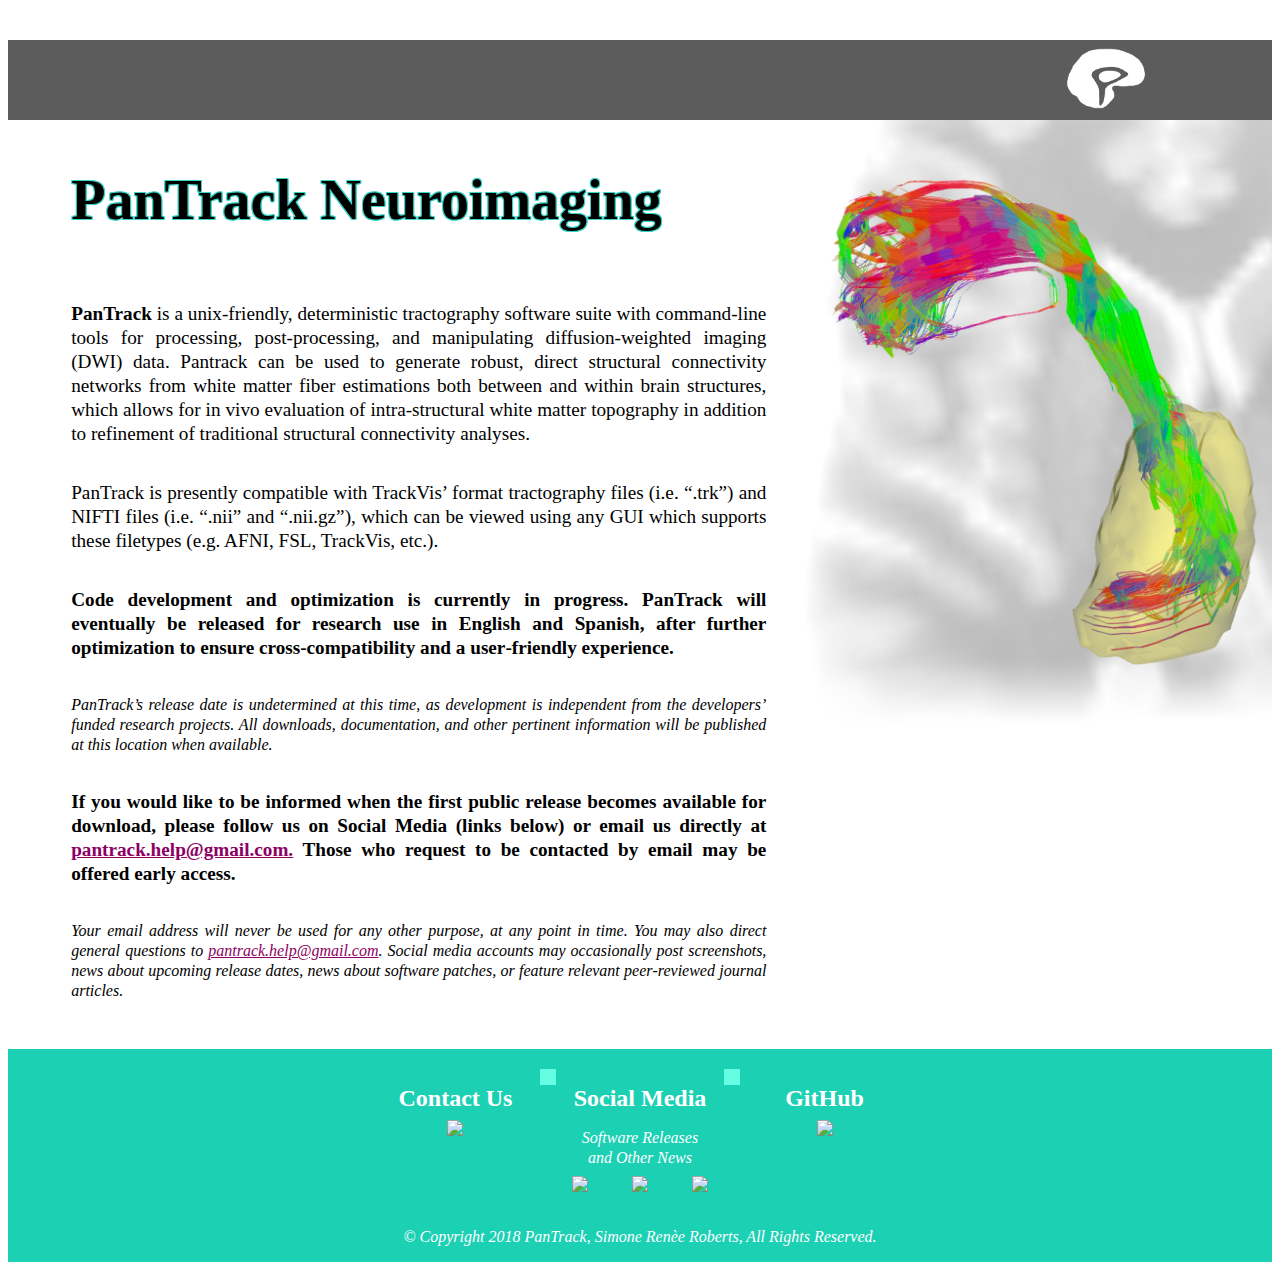
==== index.html @ d374583a "add main logo and main image" ====
<!DOCTYPE html>
<html>
<head>
	<title>PanTrack Neuroimaging</title>
	<meta name="viewport" content="width=device-width, initial-scale=1.0">
	<script type="text/javascript" src="assets/javascript/logic.js"></script>
    <link rel="stylesheet" type="text/css" href="assets/CSS/reset.css">
    <link rel="stylesheet" type="text/css" href="assets/CSS/style.css">
</head>
<body>
	<header>
		<img id="main-logo" src="assets/images/logo.png">
	</header>
	<main id="main-container">
		<div id="left-container">
			<h1>PanTrack Neuroimaging</h1>
			<p><strong>PanTrack</strong> is a unix&#x2011;friendly, deterministic tractography software suite 	   with command&#x2011;line tools for processing, post&#x2011;processing, and manipulating
			   diffusion&#x2011;weighted imaging (DWI) data. Pantrack can be used to generate robust,
			   direct structural connectivity networks from white matter fiber estimations both
			   between and within brain structures, which allows for in vivo evaluation of intra&#x2011;structural
			   white matter topography in addition to refinement of traditional structural connectivity analyses.</p>
			<p>PanTrack is presently compatible with TrackVis’ format tractography files (i.e. “.trk”)
			   and NIFTI files (i.e. “.nii” and “.nii.gz”), which can be viewed using any GUI
			   which supports these filetypes (e.g. AFNI, FSL, TrackVis, etc.).</p>
			<p><strong>Code development and optimization is currently in progress.
			   PanTrack will eventually be released for research use in
			   English and Spanish, after further optimization to ensure
			   cross&#x2011;compatibility and a user&#x2011;friendly experience.</strong></p>
			<p class="small-font">PanTrack’s release date is undetermined at this time, as development is independent from the
			   developers’ funded research projects. All downloads, documentation, and other
			   pertinent information will be published at this location when available.</p>
			<p><strong>If you would like to be informed when the first public release becomes available for 	   download, please follow us on Social Media (links below) or email us directly at <a href="mailto:pantrack.help@gmail.com">pantrack.help@gmail.com.</a>
			   Those who request to be contacted by email may be offered early access.</strong></p>
			<p class="small-font">Your email address will never be used for any other purpose, at any point in time. 
			   You may also direct general questions to <a href="mailto:pantrack.help@gmail.com">pantrack.help@gmail.com</a>. 
			   Social media accounts may occasionally post screenshots, news about
			   upcoming release dates, news about software patches, or
			   feature relevant peer&#x2011;reviewed journal articles.</p>
		</div>
		<div id="right-container">
			<img id="main-image" src="assets/images/main-image.png">
		</div>
	</main>
	<footer>
		<div id="social-container">
			<div class="social-group">
				<h2 class="social-heading">Contact Us</h2>
				<a href="mailto:pantrack.help@gmail.com"><img class="contact-icon" src="assets/images/email.png"></a>
			</div>
			<span class="dot"></span>
			<div class="social-group">
				<h2 class="social-heading">Social Media</h2>
				<p class="small-font" id="social-paragraph">Software Releases<br>and Other News</p>
				<div id="social-icon-container">
					<a href="https://www.facebook.com/PanTrackImaging/" target="_blank"><img class="social-icon" src="assets/images/facebook.png"></a>
					<a href="https://twitter.com/PanTrackImaging" target="_blank"><img class="social-icon" src="assets/images/twitter.png"></a>
					<a href="https://www.instagram.com/pantrackimaging/" target="_blank"><img class="social-icon" src="assets/images/instagram.png"></a>
				</div>
				
			</div>
			<span class="dot"></span>
			<div class="social-group">
				<h2 class="social-heading">GitHub</h2>
				<a href="https://www.github.com/pantrackimaging/" target="_blank"><img class="contact-icon" src="assets/images/github.png"></a>
			</div>
		</div>
		<div id="copyright">&copy; Copyright 2018 PanTrack, Simone Renèe Roberts, All Rights Reserved.</div>
	</footer>

</body>
</html>
---- assets/CSS/style.css ----
body {
	display: flex;
  	min-height: 100vh;
  	flex-direction: column;
  	font-family: Tahoma;
}
header {
	width: 100%;
	background-color: #5c5c5c;
	height: 5rem;
	margin-top: 2rem;
}
strong {
	font-weight: bold;
}
footer {
	width: 100%;
	background-color: #1cd0b4;
	margin-top: 1rem;
}
a {
	color: #8d0064;
	text-decoration: underline;
}
a img:hover {
	transform: scale(1.2);
	transition: all 150ms linear;
}
#main-container {
	width: 100%;
	flex: 1;
}
#left-container {
	float: left;
	padding-left: 5%;
    max-width: 55%;
}
#right-container {
	width: 39%;
	float: right;
}
.small-font {
	font-style: italic;
	font-size: 1rem;
	line-height: 1.25rem;
}
.contact-icon {
	width: 3rem;
	margin: 0 auto;
}
#social-icon-container {
	display: flex;
	justify-content: space-between;
}
.social-icon {
	width: 2.5rem;
}
#main-image {
	width: 100%;
}
h1 {
	font-size: 3.5rem;
	font-weight: bold;
	margin-top: 3rem;
	padding-bottom: 2rem;
	text-shadow: 1px 0 0 #38d4c7, -1px 0 0 #38d4c7, 0 1px 0 #38d4c7, 0 -1px 0 #38d4c7, 1px 1px #38d4c7, -1px -1px 0 #38d4c7, 1px -1px 0 #38d4c7, -1px 1px 0 #38d4c7;
}
p {
	padding-bottom: 1rem;
	font-size: 1.2rem;
	line-height: 1.5rem;
	text-align: justify;
}
#social-container {
	width: 40%;
	margin: 1rem auto;
	display: flex;
	justify-content: space-between;
}
.social-group {
	width: 27%;
	text-align: center;
}
.social-heading {
	font-size: 1.5rem;
	font-weight: bold;
	color: #fff;
	margin-bottom: .5rem;
}
#social-paragraph {
	color: #fff;
	margin-bottom: .5rem;
	padding-bottom: 0;
	text-align: center;
}
.dot {
	width: 1rem;
	height: 1rem;
	background-color: #64ffe2;
	margin-top: .25rem;
}
#copyright {
	width: 40%;
	margin: 2rem auto 1rem auto;
	font-style: italic;
	font-size: 1rem;
	color: #fff;
	display: block;
	text-align: center;
}
#main-logo {
	width: 5rem;
    float: right;
    margin-right: 10%;
    margin-top: .5rem;
}
@media screen and (max-width: 1023px) {
	#left-container {
		max-width: 90%;
	}
	#right-container {
		display: none;
	}
	#social-container {
		width: 100%;
		max-width: 400px;
	}
	#copyright {
		width: 100%;
		max-width: 400px;
	}
	.social-icon {
		width: 2.75rem;
	}
	.contact-icon {
		width: 3.5rem;
	}
}
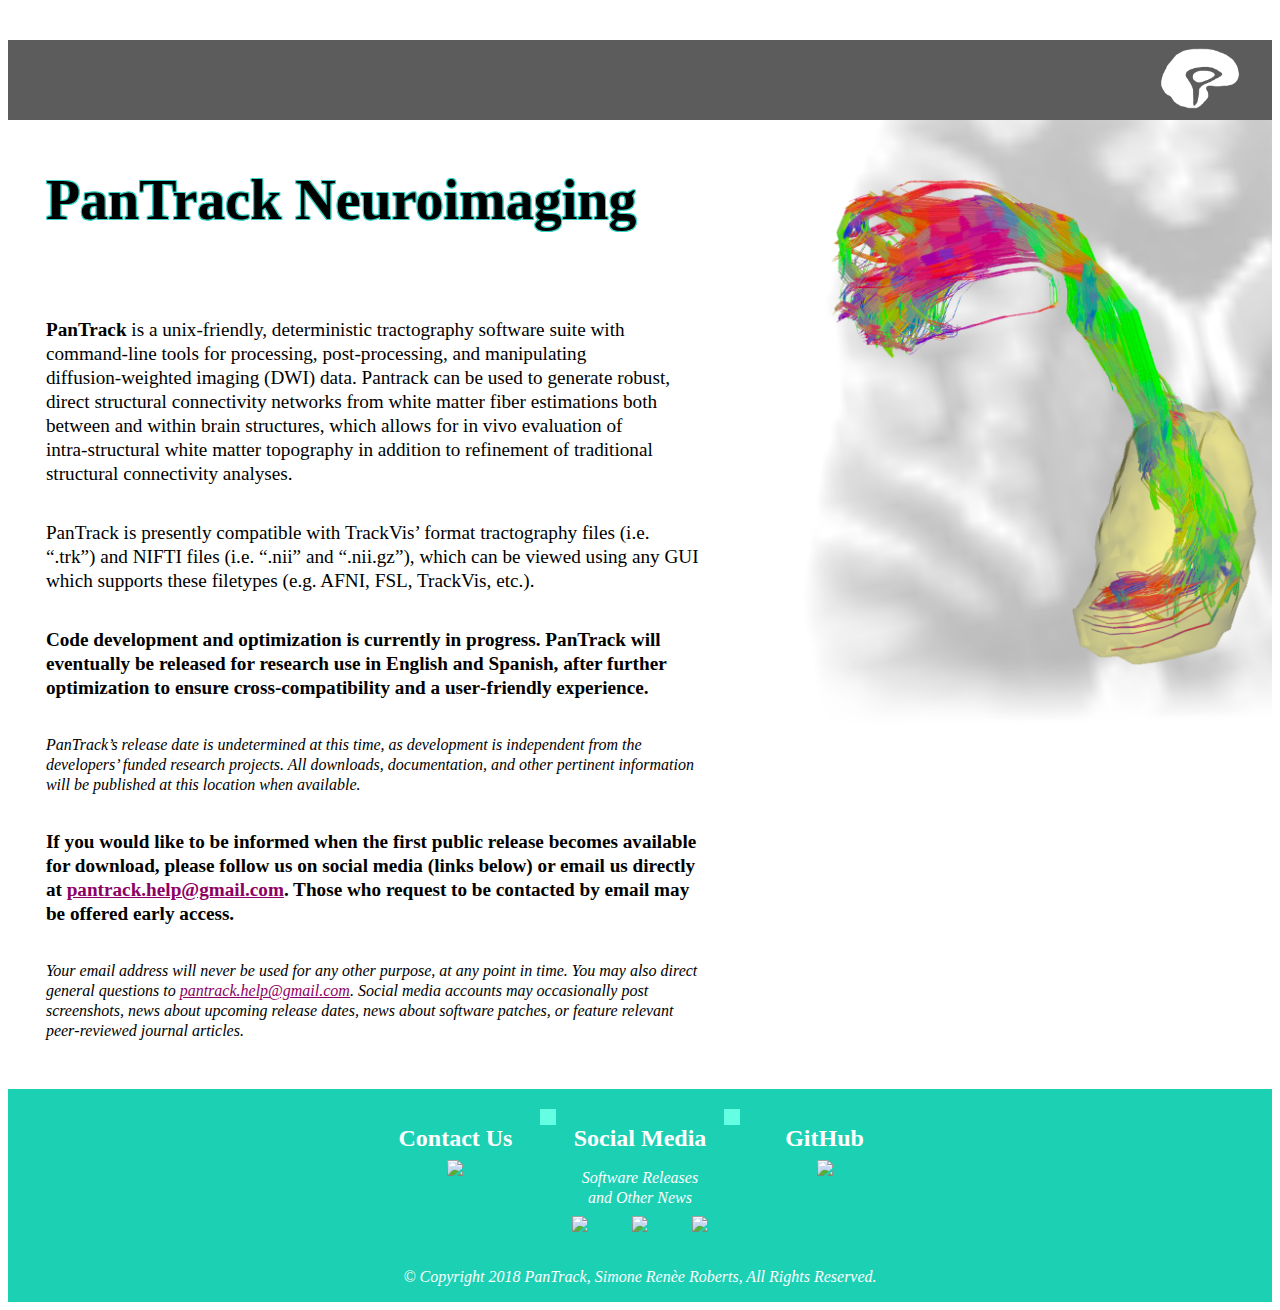
==== commit 2352041c: "Update index.html" ====
--- a/index.html
+++ b/index.html
@@ -6,6 +6,7 @@
 	<script type="text/javascript" src="assets/javascript/logic.js"></script>
     <link rel="stylesheet" type="text/css" href="assets/CSS/reset.css">
     <link rel="stylesheet" type="text/css" href="assets/CSS/style.css">
+    <link rel="icon" type="text/css" href="assets/images/icon.ico">
 </head>
 <body>
 	<header>
@@ -29,7 +30,7 @@
 			<p class="small-font">PanTrack’s release date is undetermined at this time, as development is independent from the
 			   developers’ funded research projects. All downloads, documentation, and other
 			   pertinent information will be published at this location when available.</p>
-			<p><strong>If you would like to be informed when the first public release becomes available for 	   download, please follow us on Social Media (links below) or email us directly at <a href="mailto:pantrack.help@gmail.com">pantrack.help@gmail.com.</a>
+			<p><strong>If you would like to be informed when the first public release becomes available for 	   download, please follow us on social media (links below) or email us directly at <a href="mailto:pantrack.help@gmail.com">pantrack.help@gmail.com</a>.
 			   Those who request to be contacted by email may be offered early access.</strong></p>
 			<p class="small-font">Your email address will never be used for any other purpose, at any point in time. 
 			   You may also direct general questions to <a href="mailto:pantrack.help@gmail.com">pantrack.help@gmail.com</a>. 
@@ -56,7 +57,6 @@
 					<a href="https://twitter.com/PanTrackImaging" target="_blank"><img class="social-icon" src="assets/images/twitter.png"></a>
 					<a href="https://www.instagram.com/pantrackimaging/" target="_blank"><img class="social-icon" src="assets/images/instagram.png"></a>
 				</div>
-				
 			</div>
 			<span class="dot"></span>
 			<div class="social-group">
@@ -66,6 +66,5 @@
 		</div>
 		<div id="copyright">&copy; Copyright 2018 PanTrack, Simone Renèe Roberts, All Rights Reserved.</div>
 	</footer>
-
 </body>
 </html>
--- a/assets/CSS/style.css
+++ b/assets/CSS/style.css
@@ -22,9 +22,24 @@
 	color: #8d0064;
 	text-decoration: underline;
 }
+a:visited {
+	color: #ccc;
+}
 a img:hover {
 	transform: scale(1.2);
 	transition: all 150ms linear;
+}
+h1 {
+	font-size: 3.5rem;
+	font-weight: bold;
+	margin-top: 3rem;
+	padding-bottom: 3rem;
+	text-shadow: 1px 0 0 #38d4c7, -1px 0 0 #38d4c7, 0 1px 0 #38d4c7, 0 -1px 0 #38d4c7, 1px 1px #38d4c7, -1px -1px 0 #38d4c7, 1px -1px 0 #38d4c7, -1px 1px 0 #38d4c7;
+}
+p {
+	padding-bottom: 1rem;
+	font-size: 1.2rem;
+	line-height: 1.5rem;
 }
 #main-container {
 	width: 100%;
@@ -32,8 +47,8 @@
 }
 #left-container {
 	float: left;
-	padding-left: 5%;
-    max-width: 55%;
+	padding-left: 3%;
+    max-width: 52%;
 }
 #right-container {
 	width: 39%;
@@ -57,19 +72,6 @@
 }
 #main-image {
 	width: 100%;
-}
-h1 {
-	font-size: 3.5rem;
-	font-weight: bold;
-	margin-top: 3rem;
-	padding-bottom: 2rem;
-	text-shadow: 1px 0 0 #38d4c7, -1px 0 0 #38d4c7, 0 1px 0 #38d4c7, 0 -1px 0 #38d4c7, 1px 1px #38d4c7, -1px -1px 0 #38d4c7, 1px -1px 0 #38d4c7, -1px 1px 0 #38d4c7;
-}
-p {
-	padding-bottom: 1rem;
-	font-size: 1.2rem;
-	line-height: 1.5rem;
-	text-align: justify;
 }
 #social-container {
 	width: 40%;
@@ -111,12 +113,13 @@
 #main-logo {
 	width: 5rem;
     float: right;
-    margin-right: 10%;
+    margin-right: 2.5%;
     margin-top: .5rem;
 }
-@media screen and (max-width: 1023px) {
+@media screen and (max-width: 768px) {
 	#left-container {
 		max-width: 90%;
+		padding-left: 5%;
 	}
 	#right-container {
 		display: none;
@@ -135,4 +138,7 @@
 	.contact-icon {
 		width: 3.5rem;
 	}
+	p{
+		text-align: justify;
+	}
 }
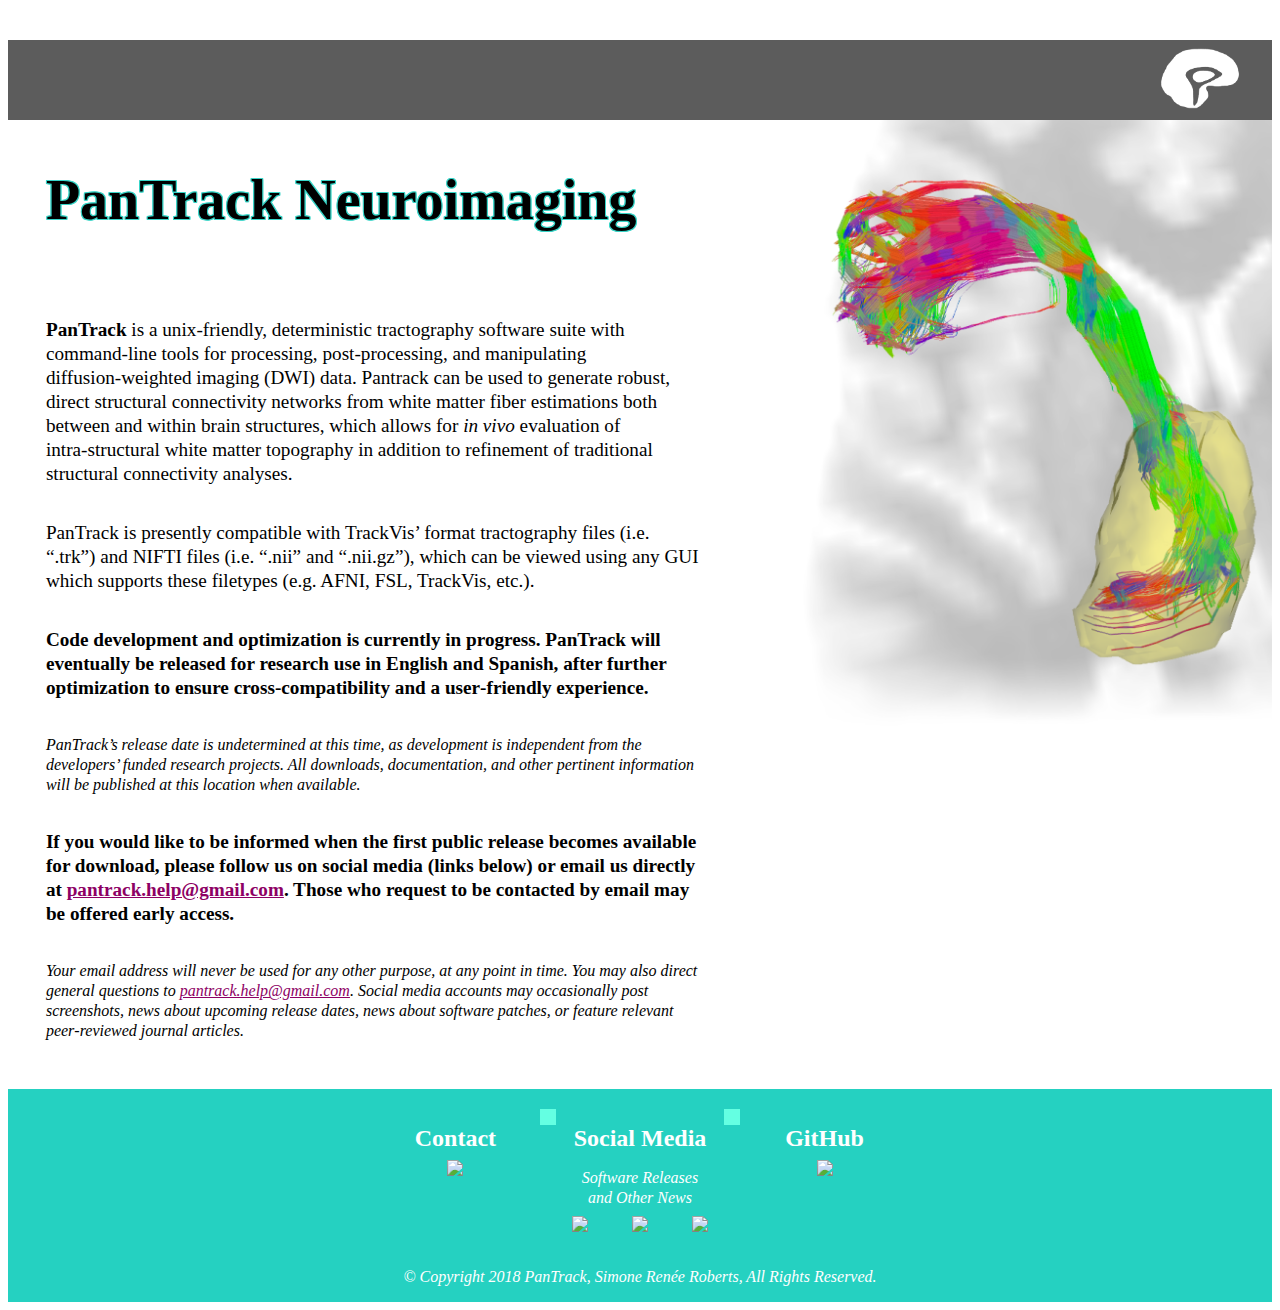
==== commit 2b5b03a5: "Update index.html" ====
--- a/index.html
+++ b/index.html
@@ -1,7 +1,7 @@
 <!DOCTYPE html>
 <html>
 <head>
-	<title>PanTrack Neuroimaging</title>
+	<title>PanTrack</title>
 	<meta name="viewport" content="width=device-width, initial-scale=1.0">
 	<script type="text/javascript" src="assets/javascript/logic.js"></script>
     <link rel="stylesheet" type="text/css" href="assets/CSS/reset.css">
@@ -18,7 +18,7 @@
 			<p><strong>PanTrack</strong> is a unix&#x2011;friendly, deterministic tractography software suite 	   with command&#x2011;line tools for processing, post&#x2011;processing, and manipulating
 			   diffusion&#x2011;weighted imaging (DWI) data. Pantrack can be used to generate robust,
 			   direct structural connectivity networks from white matter fiber estimations both
-			   between and within brain structures, which allows for in vivo evaluation of intra&#x2011;structural
+			   between and within brain structures, which allows for <i>in vivo</i> evaluation of intra&#x2011;structural
 			   white matter topography in addition to refinement of traditional structural connectivity analyses.</p>
 			<p>PanTrack is presently compatible with TrackVis’ format tractography files (i.e. “.trk”)
 			   and NIFTI files (i.e. “.nii” and “.nii.gz”), which can be viewed using any GUI
@@ -45,7 +45,7 @@
 	<footer>
 		<div id="social-container">
 			<div class="social-group">
-				<h2 class="social-heading">Contact Us</h2>
+				<h2 class="social-heading">Contact</h2>
 				<a href="mailto:pantrack.help@gmail.com"><img class="contact-icon" src="assets/images/email.png"></a>
 			</div>
 			<span class="dot"></span>
@@ -64,7 +64,7 @@
 				<a href="https://www.github.com/pantrackimaging/" target="_blank"><img class="contact-icon" src="assets/images/github.png"></a>
 			</div>
 		</div>
-		<div id="copyright">&copy; Copyright 2018 PanTrack, Simone Renèe Roberts, All Rights Reserved.</div>
+		<div id="copyright">&copy; Copyright 2018 PanTrack, Simone Renée Roberts, All Rights Reserved.</div>
 	</footer>
 </body>
 </html>
--- a/assets/CSS/style.css
+++ b/assets/CSS/style.css
@@ -15,7 +15,7 @@
 }
 footer {
 	width: 100%;
-	background-color: #1cd0b4;
+	background-color: #25d1c1;
 	margin-top: 1rem;
 }
 a {
